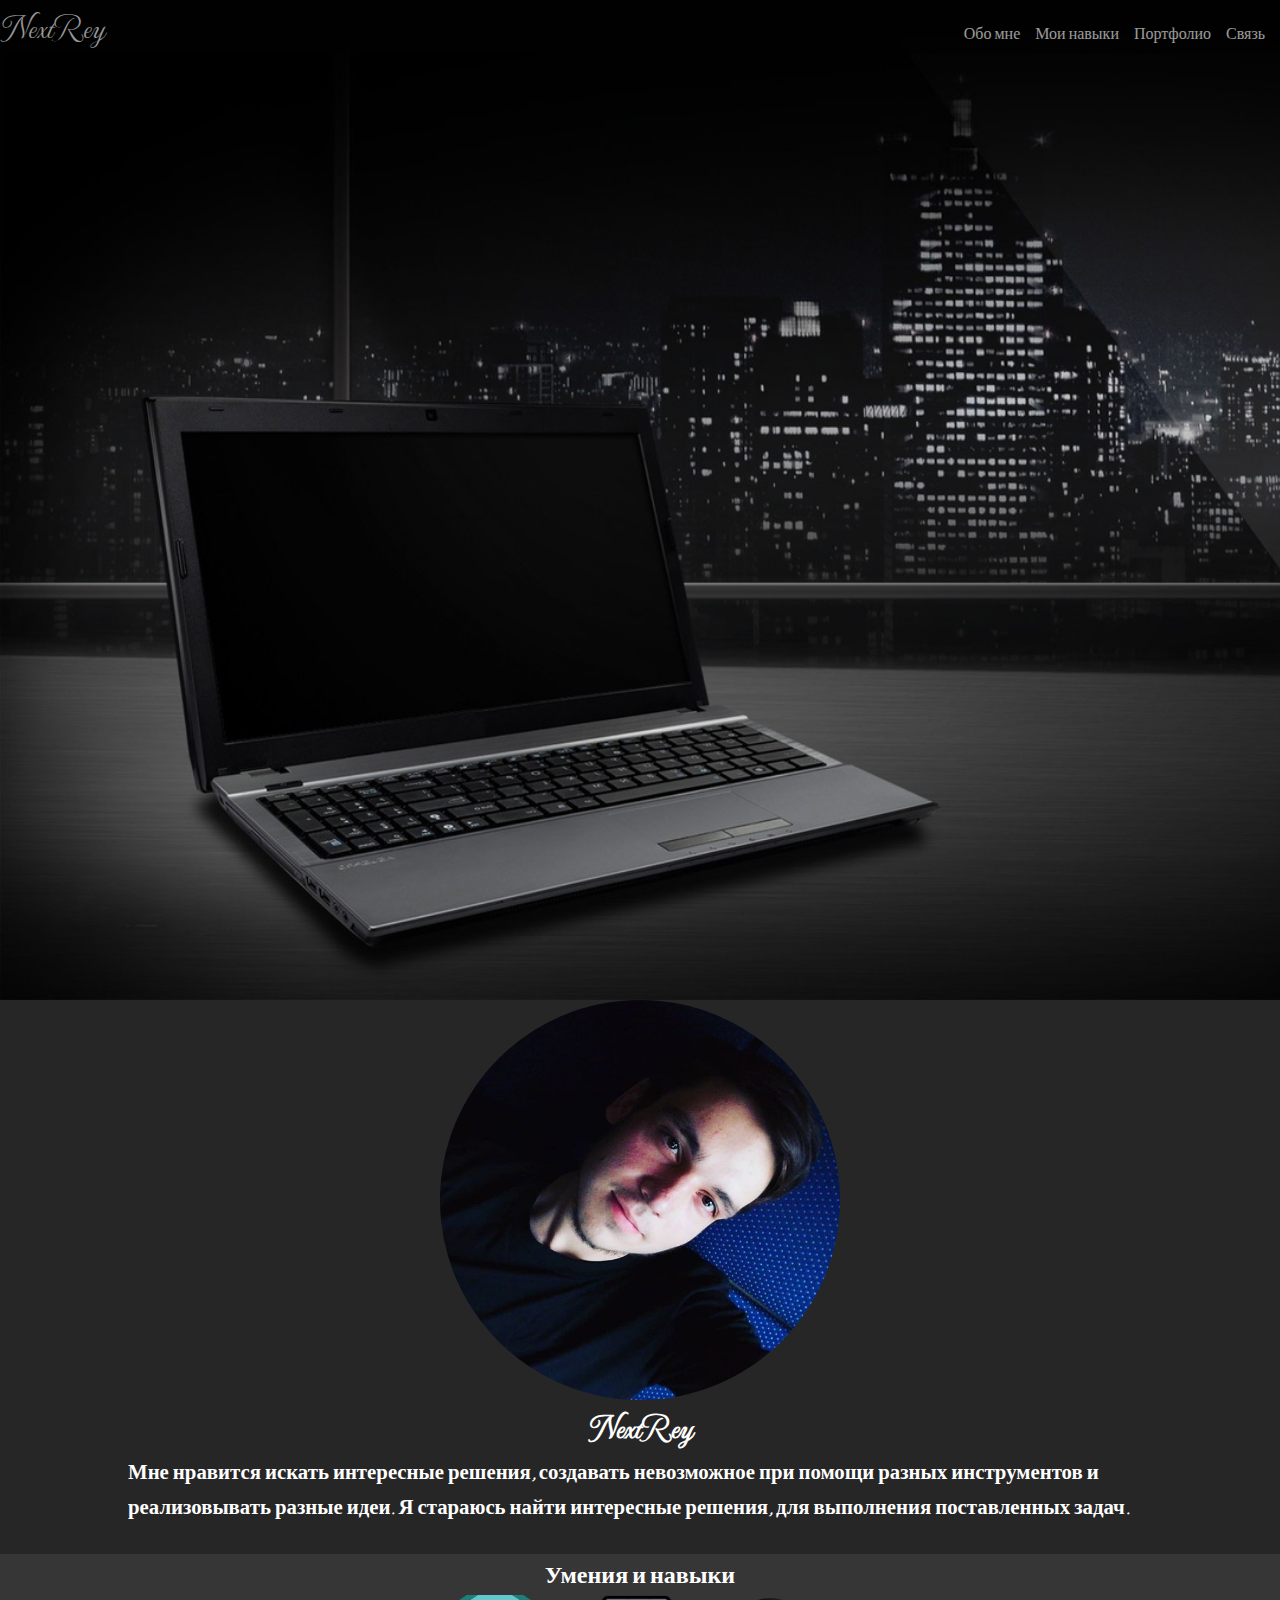
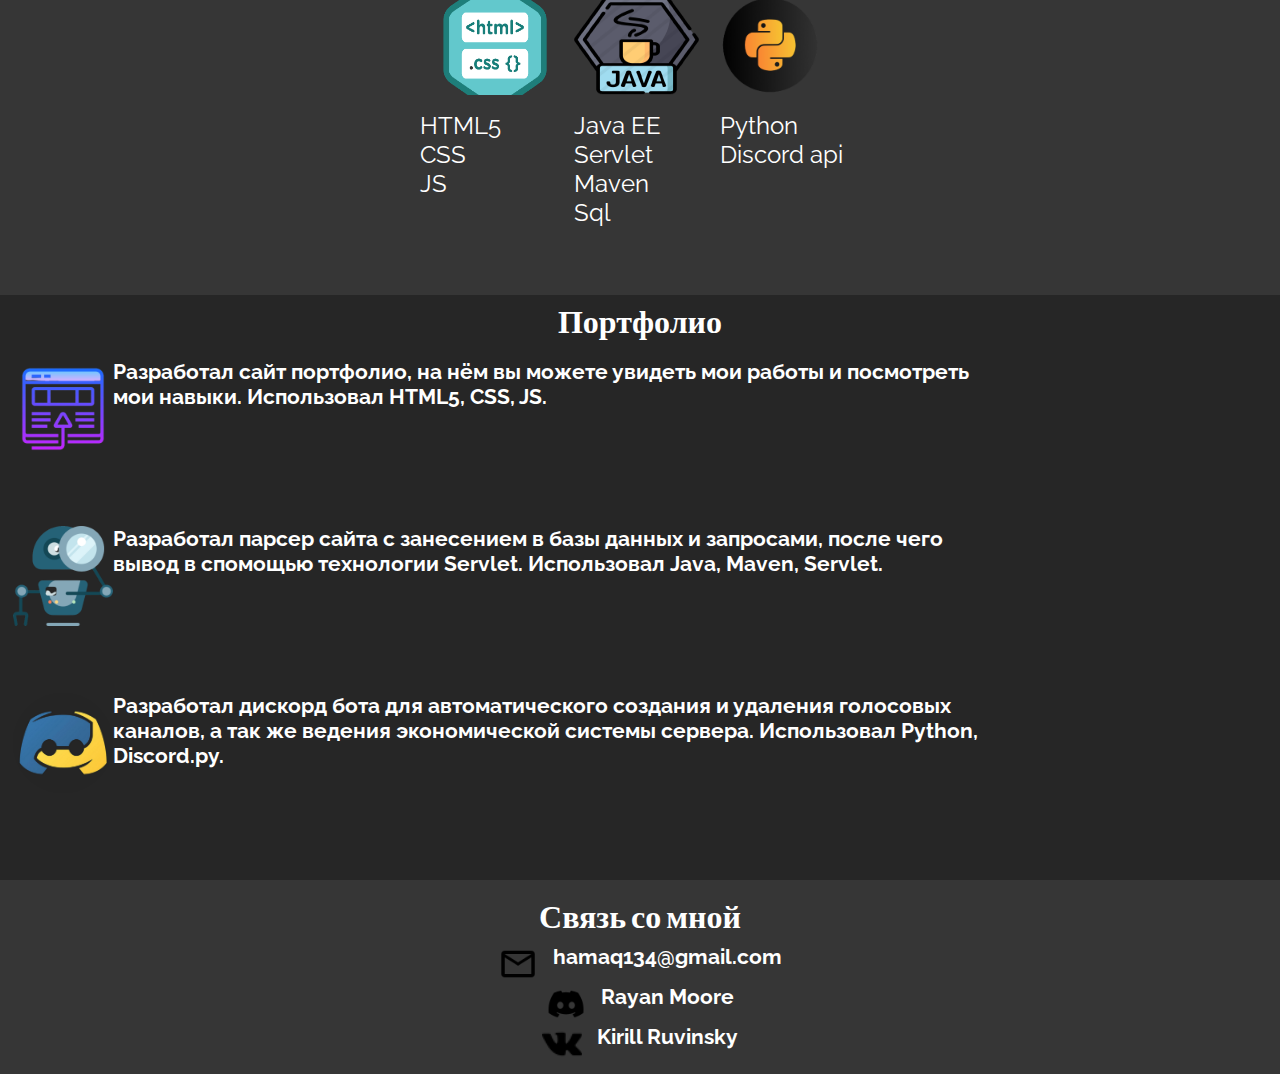
==== html/index.html @ a5d941c2 "Update index.html" ====
<!DOCTYPE html>

<html>
<head>
	<meta charset="utf-8">
	<meta name="viewport" content="width=470, user-scalable=0;">
	<title>NextRey</title>
	<link rel="stylesheet" href="../css/main.css">
	<style>
		@import url('https://fonts.googleapis.com/css2?family=MonteCarlo&family=Raleway&display=swap');
	</style>
</head>
<body>
	<header>
		<div class=header>
			<div class="head">
				<body class="logo">NextRey</body>
				<div class="menu">
					<a class="menuli" href="#" onclick="slowScroll('#myport')">Обо мне</a>
					<a class="menuli" 	href="#" onclick="slowScroll('#skill')">Мои навыки</a>
					<a class="menuli" href="#" onclick="slowScroll('#pf')">Портфолио</a>
					<a class="menuli" href="#" onclick="slowScroll('#connect')">Связь</a>
				</div>
			</div>
		</div>
	</header>

	<div id="myport" class="block1">
		<div class="blockimgtext">
			<div class="myphoto">
				<img src="../img/myphoto.jpg">
				
			</div>
			<div class="myinf">
				<h4>NextRey </h5>
				<h5>Мне нравится искать  интересные решения, создавать невозможное при помощи разных инструментов и реализовывать разные идеи. Я стараюсь найти интересные решения, для 		выполнения поставленных задач.</h5>
			</div>
		</div>
	</div>
	
	<div id="skill" class="block2">
		<div class="skilltext">
			<h4 align="center">Умения и навыки</h4>
		</div>
		<div class="skillbox">
			<div class="row">
				<div class="html">
				<img src="../img/html.png" >
				<ul>
					<li>HTML5</li>
					<li>CSS</li>
					<li>JS</li>
				</ul>
			</div>
			<div class="java">
				<img src="../img/java.png">
				<ul>
					<li>Java EE</li>
					<li>Servlet</li>
					<li>Maven</li>
					<li>Sql</li>
				</ul>				
			</div>
			<div class="python">
				<img src="../img/py.png">
				<ul>
					<li>Python</li>
					<li>Discord api</li>
				</ul>
			</div>
			</div>
		</div>
	</div>

	<div id="pf" class="block3">
		<div class="pfname">
			<h4 align="center">Портфолио</h4>
		</div>
		<div class="list">
			<div class="work">
				<div>
					<img src="../img/site.png">
				</div>
				<div class="textwork">
					<h5> Разработал сайт портфолио, на нём вы можете увидеть мои работы и посмотреть мои навыки. Использовал HTML5, CSS, JS.</h5>
				</div>
				<div class="video">
					<iframe src="https://www.youtube.com/embed/hd9ULG1xJJc" title="YouTube video player" frameborder="0" allow="accelerometer; autoplay; clipboard-write; encrypted-media; gyroscope; picture-in-picture" allowfullscreen></iframe>	
				</div>
			</div>
			<div class="work">
				<div>
					<img src="../img/pars.png">
				</div>
				<div class="textwork">
					<h5> Разработал парсер сайта с занесением в базы данных и запросами, после чего вывод в спомощью технологии Servlet. Использовал Java, Maven, Servlet.</h5>
				</div>
				<div class="video">
					<iframe src="https://www.youtube.com/embed/hd9ULG1xJJc" title="YouTube video player" frameborder="0" allow="accelerometer; autoplay; clipboard-write; encrypted-media; gyroscope; picture-in-picture" allowfullscreen></iframe>	
				</div>
			</div>
			<div class="work">
				<div class="py">
					<img src="../img/discordpy.jpg">
				</div>
				<div class="textwork">
					<h5> Разработал дискорд бота для автоматического создания и удаления голосовых каналов, а так же ведения экономической системы сервера. Использовал Python, Discord.py.</h5>
				</div>
				<div class="video">
					<iframe src="https://www.youtube.com/embed/hd9ULG1xJJc" title="YouTube video player" frameborder="0" allow="accelerometer; autoplay; clipboard-write; encrypted-media; gyroscope; picture-in-picture" allowfullscreen></iframe>	
				</div>
			</div>
		</div>
	</div>

	<div id="connect" class="block4">
		<div class="maincon">
			<div class="contextmain">
				<h4>Связь со мной</h4>
			</div>
			<div class="context">
				<img src="../img/email.png" width="40px" height="40px">
				<h5><a href="mailto:hamaq134@gmail.com" target="_blank">hamaq134@gmail.com</a></h5>
			</div>
			<div class="context">
				<img src="../img/discord.png" width="40px" height="40px">
				<h5><a href="https://discord.com/users/267285308079341578" target="_blank">Rayan Moore</a></h5>
			</div>
			<div class="context">
				<img src="../img/vk.png" width="40px" height="40px">
				<h5><a href="https://vk.com/inq1sitor" target="_blank">Kirill Ruvinsky</a></h5>
			</div>
		</div>		
	</div>

	<script src="https://ajax.googleapis.com/ajax/libs/jquery/3.6.0/jquery.min.js"></script>
	<script>
		function slowScroll(id){
			$('html, body').animate({
				scrollTop: $(id).offset().top
			}, 500);
		}

		$(document).on("scroll", function(){
			if($(window).scrollTop() === 0)
				$("header").removeClass("fixed");
			else
				$("header").attr("class", "fixed");

		});
	</script>
</body>
</html>
---- css/main.css ----
@import url('https://fonts.googleapis.com/css?family=Roboto|Suez+One');

* {
	margin: 0;
	padding: 0;
	outline: none;
}
html {
	width: 100%;
	height: 100%;
}

@media all and (max-width: 470px) {
  #page {
    	 overflow-x:hidden; 
         width: 100%;
  }
}

header .header{
	width: 100%;
	height: 1000px;
	background: url(../img/шапка.jpg) no-repeat ;
	background-size: cover;
	width: 100%;
}

.head (min-width: 901px) {
	width: 100%;
	height: 100px;
	position: fixed;
	background-color: #020202;
	opacity: 0.6;
}

.head {
	width: 100%;
	position: fixed;
	background-color: #020202;
	opacity: 0.6;
}

.logo{
	color: #fff;
	font-family: 'MonteCarlo', cursive;
	font-size: 2em;	
}

.menu{
	height: 100%;
	size: cover;
	float: right;
	font-size: 0.5em;
	list-style: none; 
  	margin: 0; 
  	padding-left: 0;
  	display: flex;
  	text-align: center;
}
.menuli {
	text-decoration: none;
	height: 50%;
	margin: 20px 15px 0px 0px;
	text-align: center;
	list-style: none;
	color: #fff;
}
.block1{
	width: 100%;

	background-color: #262626;
}
.blockimgtext{
	width: 80%;
	height: 100%;
	margin: 0px 10% 0px 10%;
}
.myphoto{
	width: 100%;
	height: 400px;

	max-height: 500px;
    overflow: hidden;
    text-align: center;
}
.myinf{
	padding: 0px 0px 30px 0px;
}
.myphoto img {
	width: 400px; height: 400px;
  	object-fit: cover;
  	border-radius: 50%;
  
  	object-position: center;
}

.block2 {
	width: 100%;
	background-color: #363636;
}

.skilltext{
	width: 100%;
	text-align: center;
	font-size: 0.75em;
}

.skillbox{
	width: 100%;
	display: flex;
	object-position: center;
}
.row{
	width: 450px;
	height: 300px;
	display: flex;
	margin:0 auto;
}
.html {
	width: 150px;
	

	margin: 0px 1% 0px 1%;
	float: left;
	display: inline-block;
}
.html img {
	width: 150px;
	height: 100px;
}

.java {
	width: 150px;
	height: 300px;
}

.java img {
	width: 125px;
	height: 100px;
	object-position: center;
}

li{
	list-style: none;
	font-family: 'Raleway', sans-serif;
	font-size: 0.75em;
}

.python {
	width: 150px;
	height: 300px;

}
.python img{
	width: 100px;
	height: 100px;
}


.block3{
	width: 100%;
	background-color: #262626;
}

.list {
		padding: 0px 0px 30px 0px;
}

.work{
	width: 98%;
	margin: 10px 1% 0px 1%;
	font-family: 'Raleway', sans-serif;
	display: flex;

}
.work img {
	width: 100px;
	height: 100px;
}
.py img{
	object-fit: cover;
  	border-radius: 50%;
}
.work iframe{

    width: 100%;
    height: 100%;
}

.textwork{
width: 80%;
}

.block4{
	width: 100%;

	background-color: #363636;
	display: flex;

}

.maincon{
	width: 50%;
	margin: 10px 25% 10px 25%;
	text-align: center;
}

.contextmain {
	text-align: center;
	width: 100%;
}
.context{
	display: flex;
	object-fit: cover;
	font-family: 'Raleway', sans-serif;

	padding-top: 0px;
	justify-content: center;
}

.context img{
	margin: 0px 15px 0px 0px;
}


h4{
	font-size: 1em;
	text-align: center;
}
h5{
	font-size: 0.65em;
}

a {
	text-decoration: none;
	list-style: none;
	color: #fff;
}
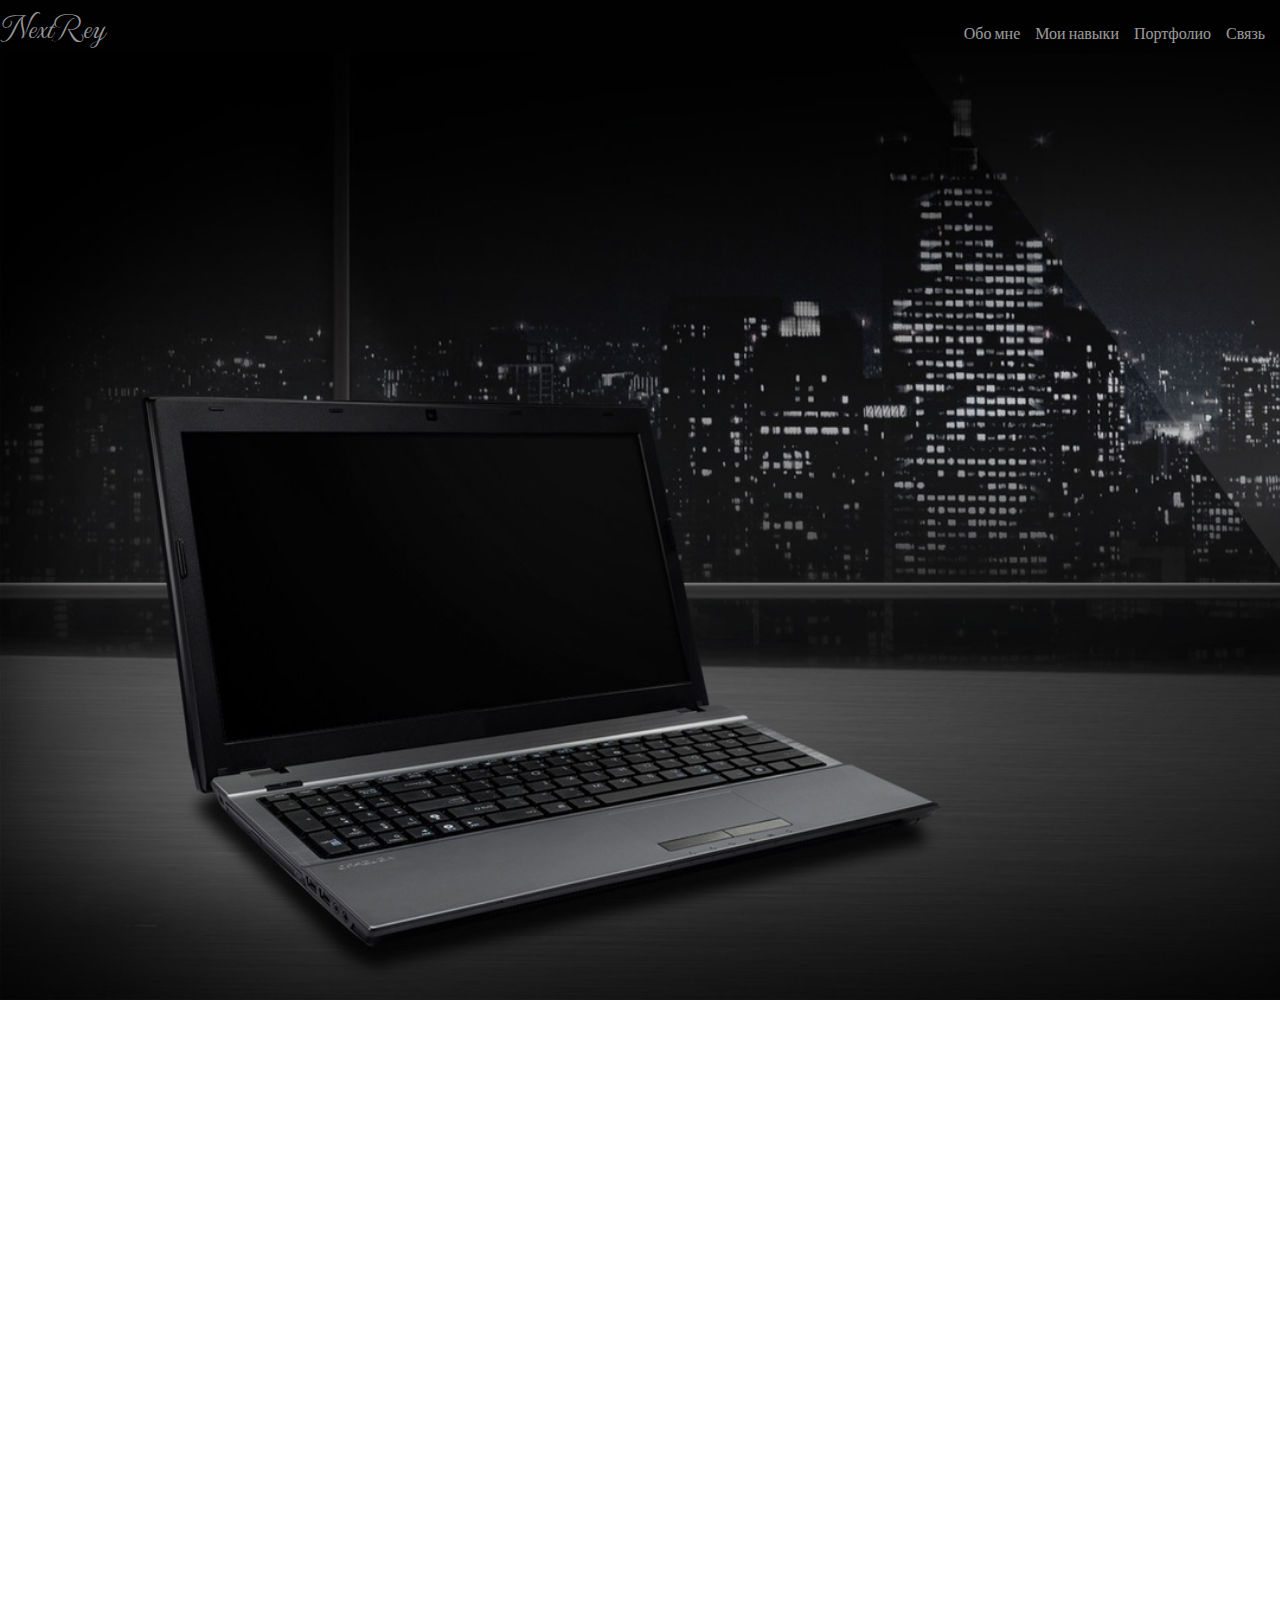
==== commit 6bc017ef: "Update index.html" ====
--- a/html/index.html
+++ b/html/index.html
@@ -3,9 +3,10 @@
 <html>
 <head>
 	<meta charset="utf-8">
-	<meta name="viewport" content="width=470, user-scalable=0;">
+	<meta name="viewport" content="width=470, user-scalable=0">
 	<title>NextRey</title>
 	<link rel="stylesheet" href="../css/main.css">
+	<link href="https://unpkg.com/aos@2.3.1/dist/aos.css" rel="stylesheet">
 	<style>
 		@import url('https://fonts.googleapis.com/css2?family=MonteCarlo&family=Raleway&display=swap');
 	</style>
@@ -25,7 +26,9 @@
 		</div>
 	</header>
 
-	<div id="myport" class="block1">
+	<div id="myport" class="block1" data-aos="fade-right"
+     data-aos-offset="300"
+     data-aos-easing="ease-in-sine">
 		<div class="blockimgtext">
 			<div class="myphoto">
 				<img src="../img/myphoto.jpg">
@@ -38,7 +41,9 @@
 		</div>
 	</div>
 	
-	<div id="skill" class="block2">
+	<div id="skill" class="block2" data-aos="fade-left"
+     data-aos-offset="300"
+     data-aos-easing="ease-in-sine">
 		<div class="skilltext">
 			<h4 align="center">Умения и навыки</h4>
 		</div>
@@ -72,7 +77,9 @@
 		</div>
 	</div>
 
-	<div id="pf" class="block3">
+	<div id="pf" class="block3" data-aos="fade-right"
+     data-aos-offset="300"
+     data-aos-easing="ease-in-sine">
 		<div class="pfname">
 			<h4 align="center">Портфолио</h4>
 		</div>
@@ -85,7 +92,7 @@
 					<h5> Разработал сайт портфолио, на нём вы можете увидеть мои работы и посмотреть мои навыки. Использовал HTML5, CSS, JS.</h5>
 				</div>
 				<div class="video">
-					<iframe src="https://www.youtube.com/embed/hd9ULG1xJJc" title="YouTube video player" frameborder="0" allow="accelerometer; autoplay; clipboard-write; encrypted-media; gyroscope; picture-in-picture" allowfullscreen></iframe>	
+					<iframe src="https://www.youtube.com/embed/HzrcnRBtI6Q" title="YouTube video player" frameborder="0" allow="accelerometer; autoplay; clipboard-write; encrypted-media; gyroscope; picture-in-picture" allowfullscreen></iframe>	
 				</div>
 			</div>
 			<div class="work">
@@ -107,13 +114,15 @@
 					<h5> Разработал дискорд бота для автоматического создания и удаления голосовых каналов, а так же ведения экономической системы сервера. Использовал Python, Discord.py.</h5>
 				</div>
 				<div class="video">
-					<iframe src="https://www.youtube.com/embed/hd9ULG1xJJc" title="YouTube video player" frameborder="0" allow="accelerometer; autoplay; clipboard-write; encrypted-media; gyroscope; picture-in-picture" allowfullscreen></iframe>	
+					<iframe src="https://www.youtube.com/embed/4kqLaxLDVhA" title="YouTube video player" frameborder="0" allow="accelerometer; autoplay; clipboard-write; encrypted-media; gyroscope; picture-in-picture" allowfullscreen></iframe>
 				</div>
 			</div>
 		</div>
 	</div>
 
-	<div id="connect" class="block4">
+	<div id="connect" class="block4" data-aos="fade-left"
+     data-aos-offset="300"
+     data-aos-easing="ease-in-sine">
 		<div class="maincon">
 			<div class="contextmain">
 				<h4>Связь со мной</h4>
@@ -149,5 +158,9 @@
 
 		});
 	</script>
+	  	<script src="https://unpkg.com/aos@2.3.1/dist/aos.js"></script>
+  	<script>
+  		AOS.init();
+	</script>
 </body>
 </html>
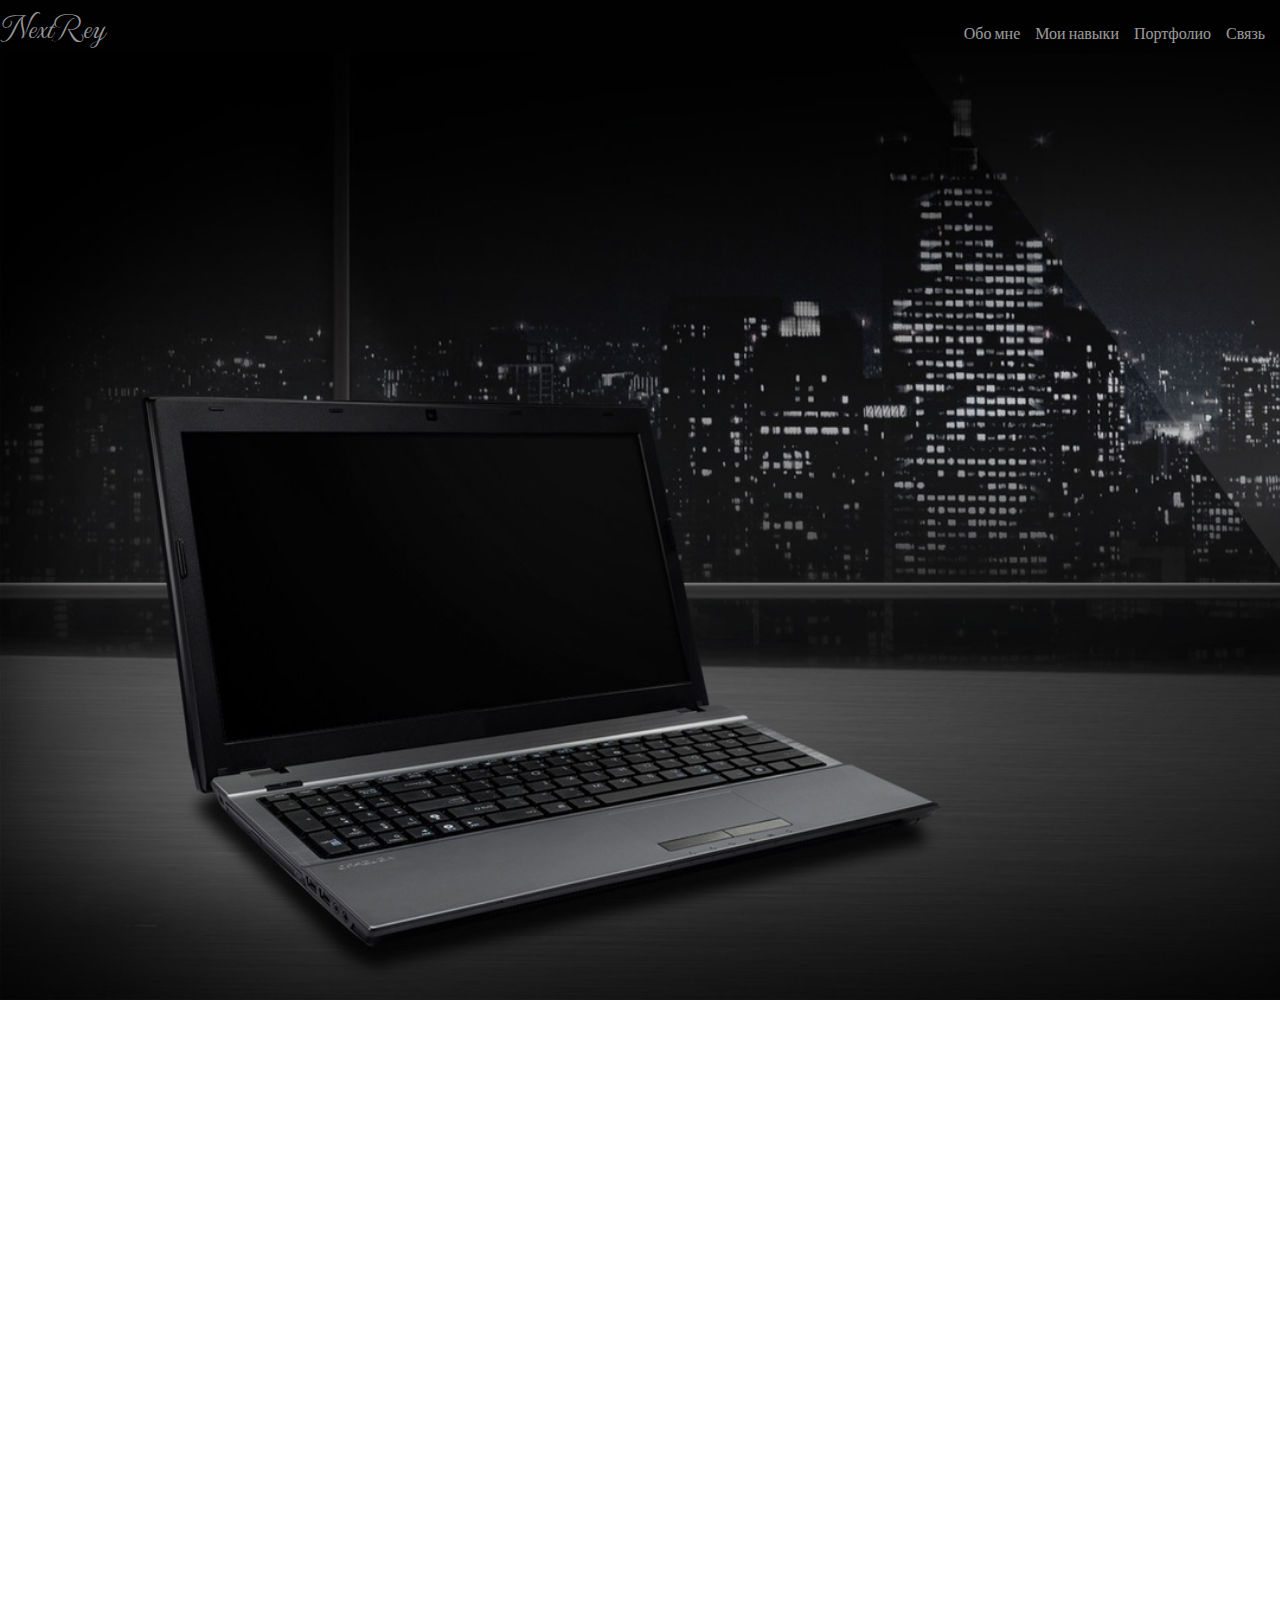
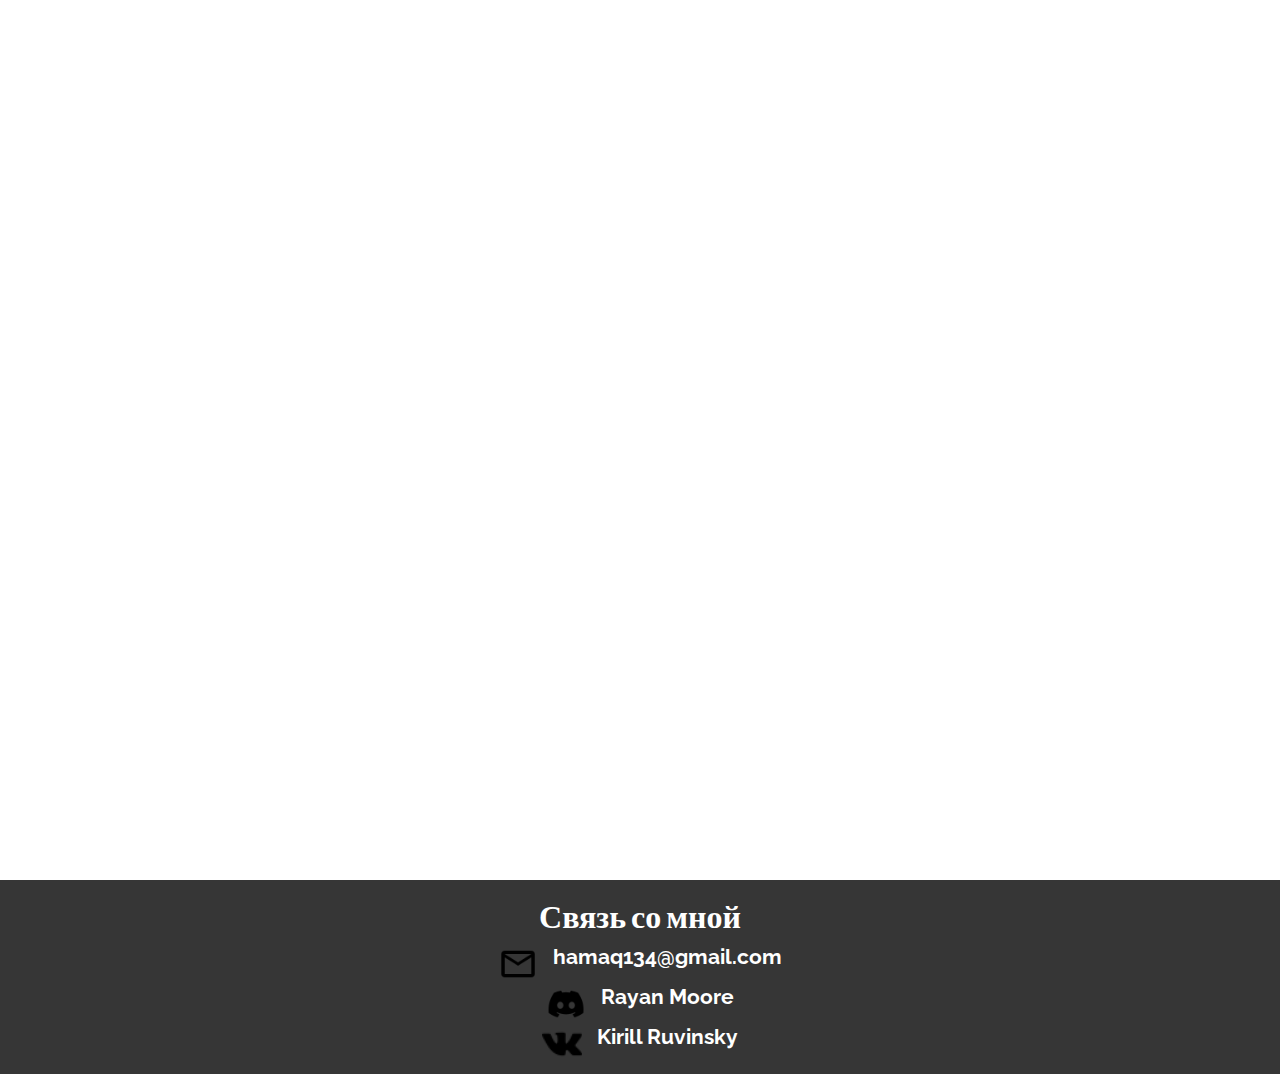
==== commit c6f2f2ac: "Update index.html" ====
--- a/html/index.html
+++ b/html/index.html
@@ -120,9 +120,7 @@
 		</div>
 	</div>
 
-	<div id="connect" class="block4" data-aos="fade-left"
-     data-aos-offset="300"
-     data-aos-easing="ease-in-sine">
+	<div id="connect" class="block4">
 		<div class="maincon">
 			<div class="contextmain">
 				<h4>Связь со мной</h4>
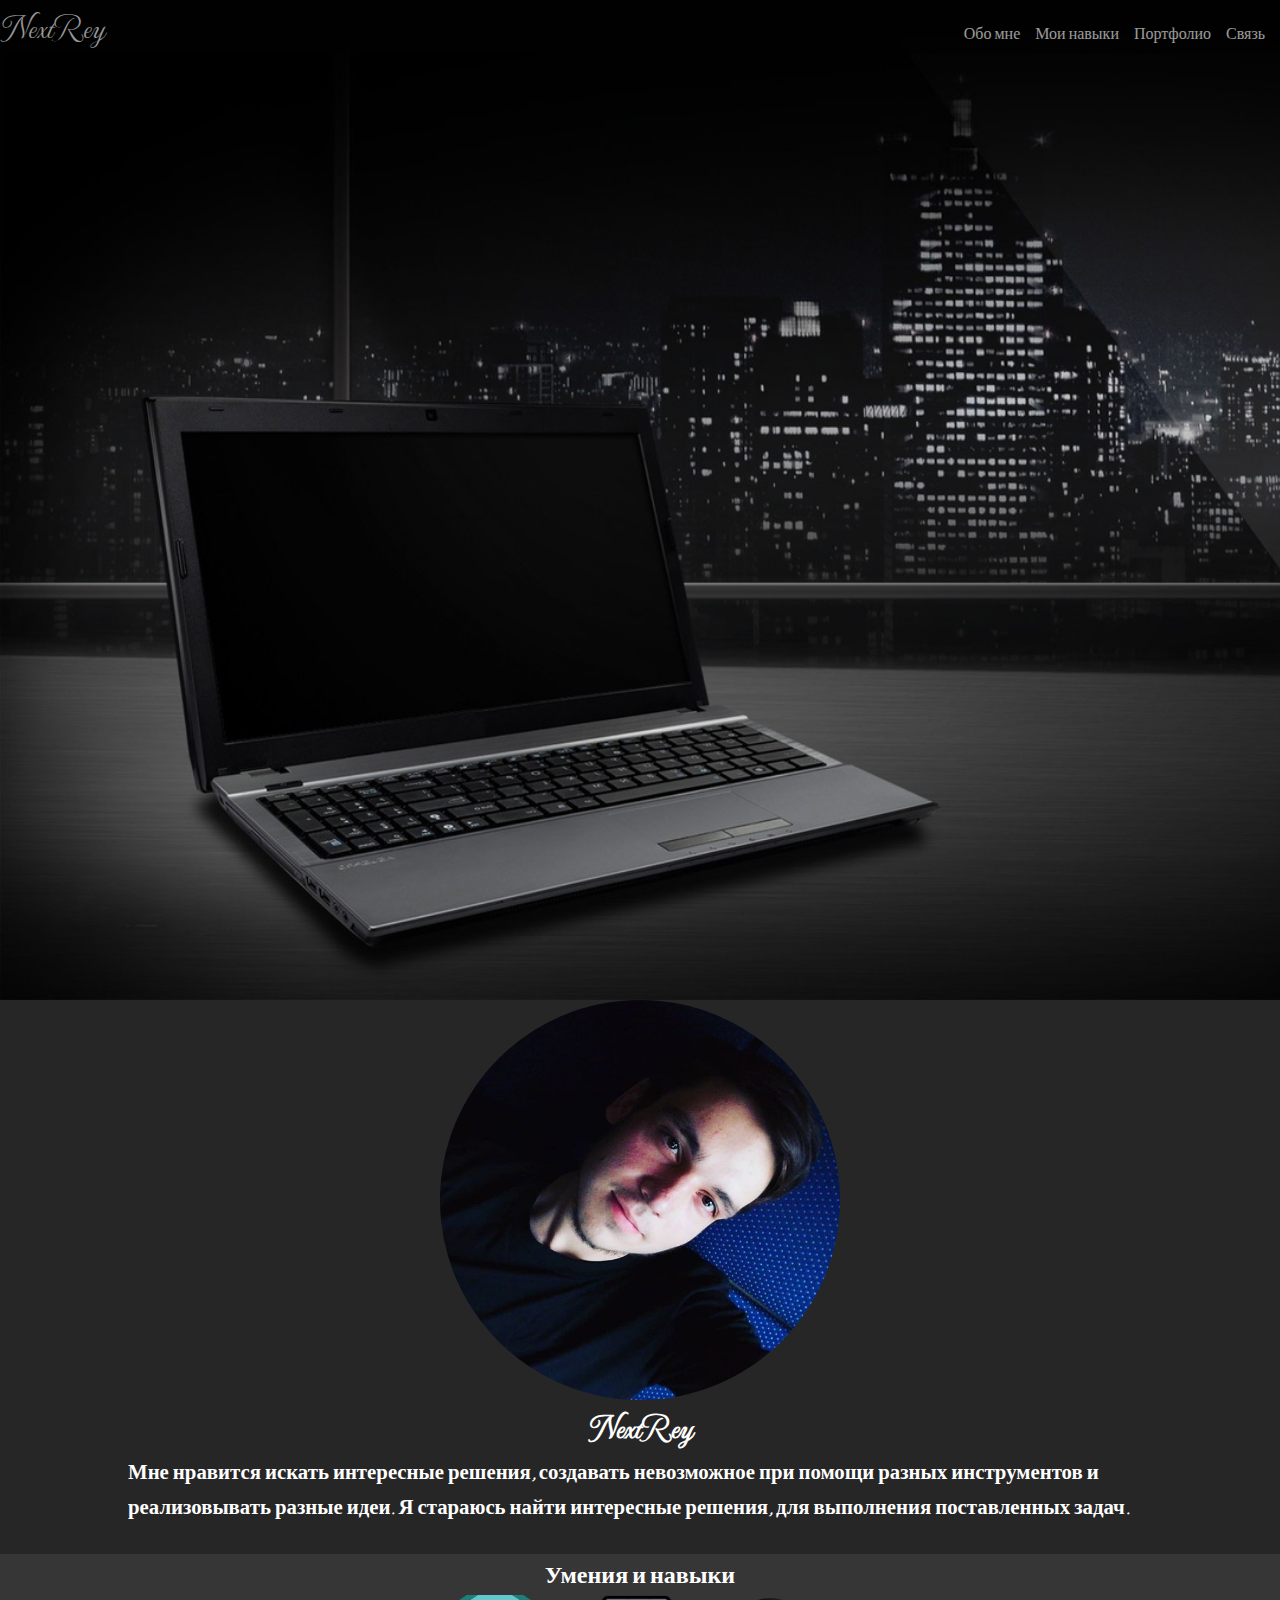
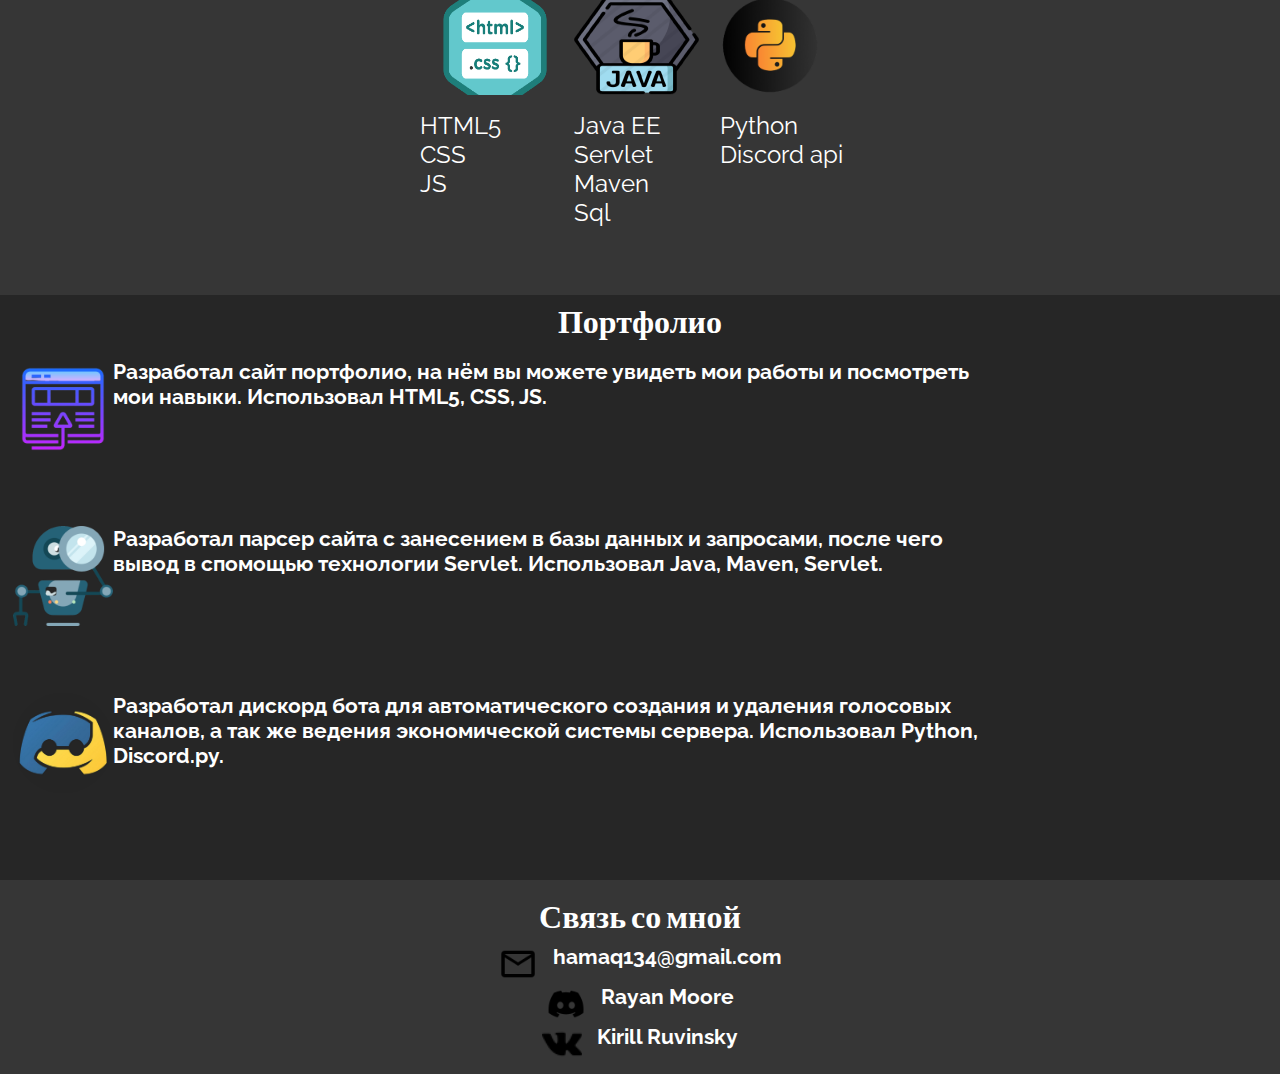
==== commit 04036ccc: "Update index.html" ====
--- a/html/index.html
+++ b/html/index.html
@@ -26,9 +26,7 @@
 		</div>
 	</header>
 
-	<div id="myport" class="block1" data-aos="fade-right"
-     data-aos-offset="300"
-     data-aos-easing="ease-in-sine">
+	<div id="myport" class="block1">
 		<div class="blockimgtext">
 			<div class="myphoto">
 				<img src="../img/myphoto.jpg">
@@ -41,9 +39,7 @@
 		</div>
 	</div>
 	
-	<div id="skill" class="block2" data-aos="fade-left"
-     data-aos-offset="300"
-     data-aos-easing="ease-in-sine">
+	<div id="skill" class="block2">
 		<div class="skilltext">
 			<h4 align="center">Умения и навыки</h4>
 		</div>
@@ -77,9 +73,7 @@
 		</div>
 	</div>
 
-	<div id="pf" class="block3" data-aos="fade-right"
-     data-aos-offset="300"
-     data-aos-easing="ease-in-sine">
+	<div id="pf" class="block3">
 		<div class="pfname">
 			<h4 align="center">Портфолио</h4>
 		</div>
@@ -155,10 +149,5 @@
 				$("header").attr("class", "fixed");
 
 		});
-	</script>
-	  	<script src="https://unpkg.com/aos@2.3.1/dist/aos.js"></script>
-  	<script>
-  		AOS.init();
-	</script>
 </body>
 </html>
